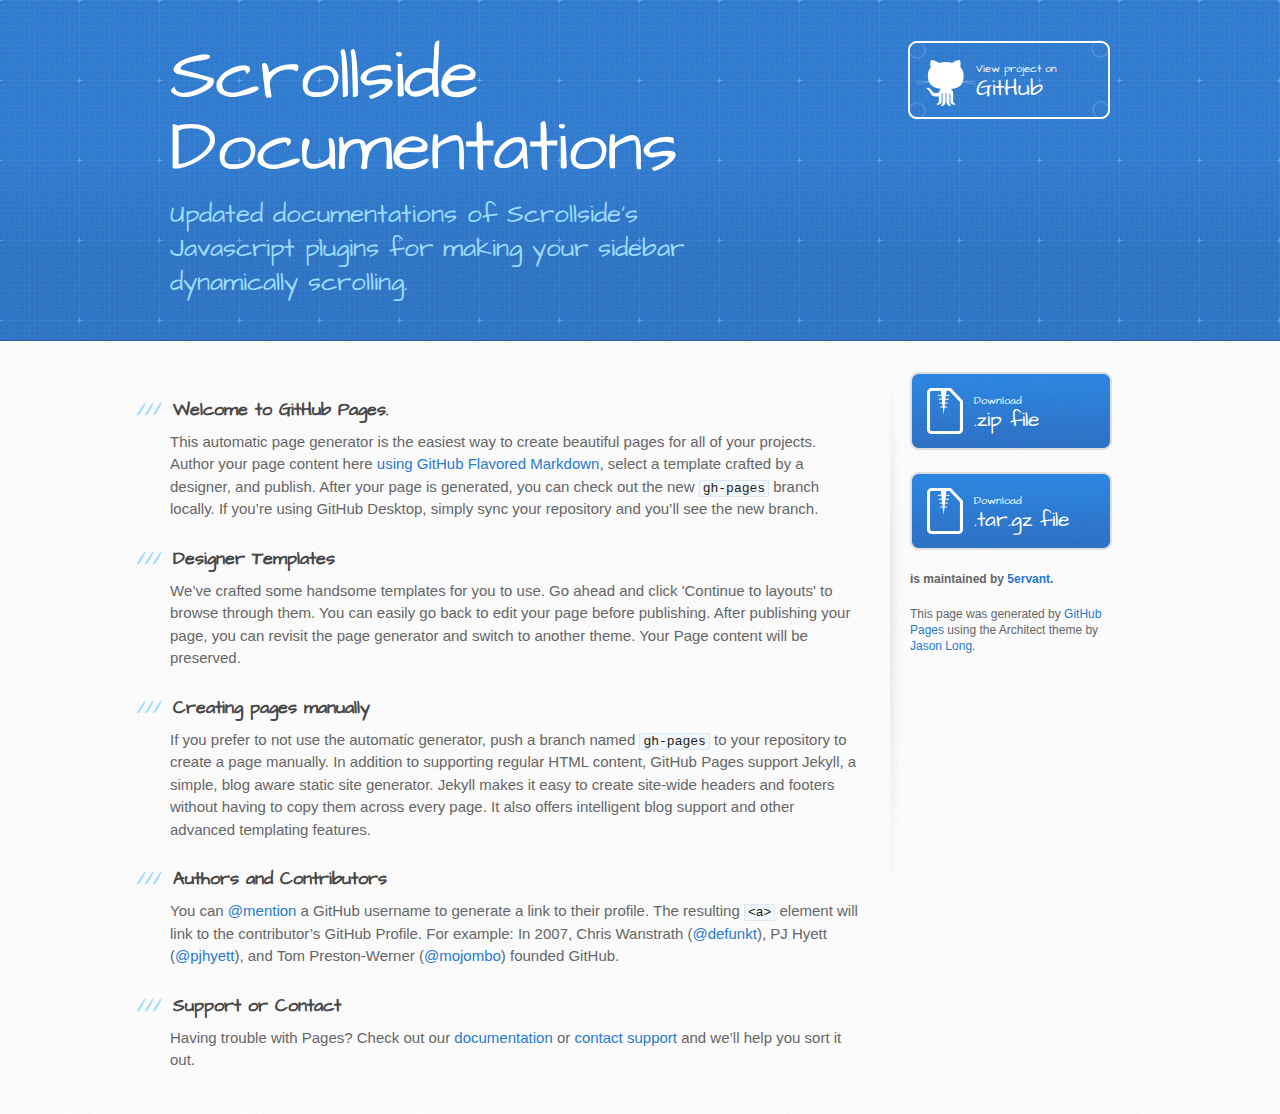
==== index.html @ 8923ddcf "Create gh-pages branch via GitHub" ====
<!DOCTYPE html>
<html>
  <head>
    <meta charset='utf-8'>
    <meta http-equiv="X-UA-Compatible" content="chrome=1">
    <meta name="viewport" content="width=device-width, initial-scale=1, maximum-scale=1">
    <link href='https://fonts.googleapis.com/css?family=Architects+Daughter' rel='stylesheet' type='text/css'>
    <link rel="stylesheet" type="text/css" href="stylesheets/stylesheet.css" media="screen">
    <link rel="stylesheet" type="text/css" href="stylesheets/github-light.css" media="screen">
    <link rel="stylesheet" type="text/css" href="stylesheets/print.css" media="print">

    <!--[if lt IE 9]>
    <script src="//html5shiv.googlecode.com/svn/trunk/html5.js"></script>
    <![endif]-->

    <title>Scrollside Documentations by 5ervant</title>
  </head>

  <body>
    <header>
      <div class="inner">
        <h1>Scrollside Documentations</h1>
        <h2>Updated documentations of Scrollside&#39;s Javascript plugins for making your sidebar dynamically scrolling.</h2>
        <a href="https://github.com/5ervant/scrollside" class="button"><small>View project on</small> GitHub</a>
      </div>
    </header>

    <div id="content-wrapper">
      <div class="inner clearfix">
        <section id="main-content">
          <h3>
<a id="welcome-to-github-pages" class="anchor" href="#welcome-to-github-pages" aria-hidden="true"><span class="octicon octicon-link"></span></a>Welcome to GitHub Pages.</h3>

<p>This automatic page generator is the easiest way to create beautiful pages for all of your projects. Author your page content here <a href="https://guides.github.com/features/mastering-markdown/">using GitHub Flavored Markdown</a>, select a template crafted by a designer, and publish. After your page is generated, you can check out the new <code>gh-pages</code> branch locally. If you’re using GitHub Desktop, simply sync your repository and you’ll see the new branch.</p>

<h3>
<a id="designer-templates" class="anchor" href="#designer-templates" aria-hidden="true"><span class="octicon octicon-link"></span></a>Designer Templates</h3>

<p>We’ve crafted some handsome templates for you to use. Go ahead and click 'Continue to layouts' to browse through them. You can easily go back to edit your page before publishing. After publishing your page, you can revisit the page generator and switch to another theme. Your Page content will be preserved.</p>

<h3>
<a id="creating-pages-manually" class="anchor" href="#creating-pages-manually" aria-hidden="true"><span class="octicon octicon-link"></span></a>Creating pages manually</h3>

<p>If you prefer to not use the automatic generator, push a branch named <code>gh-pages</code> to your repository to create a page manually. In addition to supporting regular HTML content, GitHub Pages support Jekyll, a simple, blog aware static site generator. Jekyll makes it easy to create site-wide headers and footers without having to copy them across every page. It also offers intelligent blog support and other advanced templating features.</p>

<h3>
<a id="authors-and-contributors" class="anchor" href="#authors-and-contributors" aria-hidden="true"><span class="octicon octicon-link"></span></a>Authors and Contributors</h3>

<p>You can <a href="https://github.com/blog/821" class="user-mention">@mention</a> a GitHub username to generate a link to their profile. The resulting <code>&lt;a&gt;</code> element will link to the contributor’s GitHub Profile. For example: In 2007, Chris Wanstrath (<a href="https://github.com/defunkt" class="user-mention">@defunkt</a>), PJ Hyett (<a href="https://github.com/pjhyett" class="user-mention">@pjhyett</a>), and Tom Preston-Werner (<a href="https://github.com/mojombo" class="user-mention">@mojombo</a>) founded GitHub.</p>

<h3>
<a id="support-or-contact" class="anchor" href="#support-or-contact" aria-hidden="true"><span class="octicon octicon-link"></span></a>Support or Contact</h3>

<p>Having trouble with Pages? Check out our <a href="https://help.github.com/pages">documentation</a> or <a href="https://github.com/contact">contact support</a> and we’ll help you sort it out.</p>
        </section>

        <aside id="sidebar">
          <a href="https://github.com/5ervant/scrollside/zipball/master" class="button">
            <small>Download</small>
            .zip file
          </a>
          <a href="https://github.com/5ervant/scrollside/tarball/master" class="button">
            <small>Download</small>
            .tar.gz file
          </a>

          <p class="repo-owner"><a href="https://github.com/5ervant/scrollside"></a> is maintained by <a href="https://github.com/5ervant">5ervant</a>.</p>

          <p>This page was generated by <a href="https://pages.github.com">GitHub Pages</a> using the Architect theme by <a href="https://twitter.com/jasonlong">Jason Long</a>.</p>
        </aside>
      </div>
    </div>

  
  </body>
</html>
---- stylesheets/stylesheet.css ----
/*! normalize.css v3.0.2 | MIT License | git.io/normalize */

/**
 * 1. Set default font family to sans-serif.
 * 2. Prevent iOS text size adjust after orientation change, without disabling
 *    user zoom.
 */

html {
  font-family: sans-serif; /* 1 */
  -webkit-text-size-adjust: 100%; /* 2 */
  -ms-text-size-adjust: 100%; /* 2 */
}

/**
 * Remove default margin.
 */

body {
  margin: 0;
}

/* HTML5 display definitions
   ========================================================================== */

/**
 * Correct `block` display not defined for any HTML5 element in IE 8/9.
 * Correct `block` display not defined for `details` or `summary` in IE 10/11
 * and Firefox.
 * Correct `block` display not defined for `main` in IE 11.
 */

article,
aside,
details,
figcaption,
figure,
footer,
header,
hgroup,
main,
menu,
nav,
section,
summary {
  display: block;
}

/**
 * 1. Correct `inline-block` display not defined in IE 8/9.
 * 2. Normalize vertical alignment of `progress` in Chrome, Firefox, and Opera.
 */

audio,
canvas,
progress,
video {
  display: inline-block; /* 1 */
  vertical-align: baseline; /* 2 */
}

/**
 * Prevent modern browsers from displaying `audio` without controls.
 * Remove excess height in iOS 5 devices.
 */

audio:not([controls]) {
  display: none;
  height: 0;
}

/**
 * Address `[hidden]` styling not present in IE 8/9/10.
 * Hide the `template` element in IE 8/9/11, Safari, and Firefox < 22.
 */

[hidden],
template {
  display: none;
}

/* Links
   ========================================================================== */

/**
 * Remove the gray background color from active links in IE 10.
 */

a {
  background-color: transparent;
}

/**
 * Improve readability when focused and also mouse hovered in all browsers.
 */

a:active,
a:hover {
  outline: 0;
}

/* Text-level semantics
   ========================================================================== */

/**
 * Address styling not present in IE 8/9/10/11, Safari, and Chrome.
 */

abbr[title] {
  border-bottom: 1px dotted;
}

/**
 * Address style set to `bolder` in Firefox 4+, Safari, and Chrome.
 */

b,
strong {
  font-weight: bold;
}

/**
 * Address styling not present in Safari and Chrome.
 */

dfn {
  font-style: italic;
}

/**
 * Address variable `h1` font-size and margin within `section` and `article`
 * contexts in Firefox 4+, Safari, and Chrome.
 */

h1 {
  margin: 0.67em 0;
  font-size: 2em;
}

/**
 * Address styling not present in IE 8/9.
 */

mark {
  color: #000;
  background: #ff0;
}

/**
 * Address inconsistent and variable font size in all browsers.
 */

small {
  font-size: 80%;
}

/**
 * Prevent `sub` and `sup` affecting `line-height` in all browsers.
 */

sub,
sup {
  position: relative;
  font-size: 75%;
  line-height: 0;
  vertical-align: baseline;
}

sup {
  top: -0.5em;
}

sub {
  bottom: -0.25em;
}

/* Embedded content
   ========================================================================== */

/**
 * Remove border when inside `a` element in IE 8/9/10.
 */

img {
  border: 0;
}

/**
 * Correct overflow not hidden in IE 9/10/11.
 */

svg:not(:root) {
  overflow: hidden;
}

/* Grouping content
   ========================================================================== */

/**
 * Address margin not present in IE 8/9 and Safari.
 */

figure {
  margin: 1em 40px;
}

/**
 * Address differences between Firefox and other browsers.
 */

hr {
  height: 0;
  -moz-box-sizing: content-box;
  box-sizing: content-box;
}

/**
 * Contain overflow in all browsers.
 */

pre {
  overflow: auto;
}

/**
 * Address odd `em`-unit font size rendering in all browsers.
 */

code,
kbd,
pre,
samp {
  font-family: monospace, monospace;
  font-size: 1em;
}

/* Forms
   ========================================================================== */

/**
 * Known limitation: by default, Chrome and Safari on OS X allow very limited
 * styling of `select`, unless a `border` property is set.
 */

/**
 * 1. Correct color not being inherited.
 *    Known issue: affects color of disabled elements.
 * 2. Correct font properties not being inherited.
 * 3. Address margins set differently in Firefox 4+, Safari, and Chrome.
 */

button,
input,
optgroup,
select,
textarea {
  margin: 0; /* 3 */
  font: inherit; /* 2 */
  color: inherit; /* 1 */
}

/**
 * Address `overflow` set to `hidden` in IE 8/9/10/11.
 */

button {
  overflow: visible;
}

/**
 * Address inconsistent `text-transform` inheritance for `button` and `select`.
 * All other form control elements do not inherit `text-transform` values.
 * Correct `button` style inheritance in Firefox, IE 8/9/10/11, and Opera.
 * Correct `select` style inheritance in Firefox.
 */

button,
select {
  text-transform: none;
}

/**
 * 1. Avoid the WebKit bug in Android 4.0.* where (2) destroys native `audio`
 *    and `video` controls.
 * 2. Correct inability to style clickable `input` types in iOS.
 * 3. Improve usability and consistency of cursor style between image-type
 *    `input` and others.
 */

button,
html input[type="button"], /* 1 */
input[type="reset"],
input[type="submit"] {
  -webkit-appearance: button; /* 2 */
  cursor: pointer; /* 3 */
}

/**
 * Re-set default cursor for disabled elements.
 */

button[disabled],
html input[disabled] {
  cursor: default;
}

/**
 * Remove inner padding and border in Firefox 4+.
 */

button::-moz-focus-inner,
input::-moz-focus-inner {
  padding: 0;
  border: 0;
}

/**
 * Address Firefox 4+ setting `line-height` on `input` using `!important` in
 * the UA stylesheet.
 */

input {
  line-height: normal;
}

/**
 * It's recommended that you don't attempt to style these elements.
 * Firefox's implementation doesn't respect box-sizing, padding, or width.
 *
 * 1. Address box sizing set to `content-box` in IE 8/9/10.
 * 2. Remove excess padding in IE 8/9/10.
 */

input[type="checkbox"],
input[type="radio"] {
  box-sizing: border-box; /* 1 */
  padding: 0; /* 2 */
}

/**
 * Fix the cursor style for Chrome's increment/decrement buttons. For certain
 * `font-size` values of the `input`, it causes the cursor style of the
 * decrement button to change from `default` to `text`.
 */

input[type="number"]::-webkit-inner-spin-button,
input[type="number"]::-webkit-outer-spin-button {
  height: auto;
}

/**
 * 1. Address `appearance` set to `searchfield` in Safari and Chrome.
 * 2. Address `box-sizing` set to `border-box` in Safari and Chrome
 *    (include `-moz` to future-proof).
 */

input[type="search"] {
  -webkit-box-sizing: content-box; /* 2 */
  -moz-box-sizing: content-box;
  box-sizing: content-box;
  -webkit-appearance: textfield; /* 1 */
}

/**
 * Remove inner padding and search cancel button in Safari and Chrome on OS X.
 * Safari (but not Chrome) clips the cancel button when the search input has
 * padding (and `textfield` appearance).
 */

input[type="search"]::-webkit-search-cancel-button,
input[type="search"]::-webkit-search-decoration {
  -webkit-appearance: none;
}

/**
 * Define consistent border, margin, and padding.
 */

fieldset {
  padding: 0.35em 0.625em 0.75em;
  margin: 0 2px;
  border: 1px solid #c0c0c0;
}

/**
 * 1. Correct `color` not being inherited in IE 8/9/10/11.
 * 2. Remove padding so people aren't caught out if they zero out fieldsets.
 */

legend {
  padding: 0; /* 2 */
  border: 0; /* 1 */
}

/**
 * Remove default vertical scrollbar in IE 8/9/10/11.
 */

textarea {
  overflow: auto;
}

/**
 * Don't inherit the `font-weight` (applied by a rule above).
 * NOTE: the default cannot safely be changed in Chrome and Safari on OS X.
 */

optgroup {
  font-weight: bold;
}

/* Tables
   ========================================================================== */

/**
 * Remove most spacing between table cells.
 */

table {
  border-spacing: 0;
  border-collapse: collapse;
}

td,
th {
  padding: 0;
}

/* LAYOUT STYLES */
body {
  font-family: 'Helvetica Neue', Helvetica, Arial, serif;
  font-size: 15px;
  font-weight: 400;
  line-height: 1.5;
  color: #666;
  background: #fafafa url(../images/body-bg.jpg) 0 0 repeat;
}

p {
  margin-top: 0;
}

a {
  color: #2879d0;
}
a:hover {
  color: #2268b2;
}

header {
  padding-top: 40px;
  padding-bottom: 40px;
  font-family: 'Architects Daughter', 'Helvetica Neue', Helvetica, Arial, serif;
  background: #2e7bcf url(../images/header-bg.jpg) 0 0 repeat-x;
  border-bottom: solid 1px #275da1;
}

header h1 {
  width: 540px;
  margin-top: 0;
  margin-bottom: 0.2em;
  font-size: 72px;
  font-weight: normal;
  line-height: 1;
  color: #fff;
  letter-spacing: -1px;
}

header h2 {
  width: 540px;
  margin-top: 0;
  margin-bottom: 0;
  font-size: 26px;
  font-weight: normal;
  line-height: 1.3;
  color: #9ddcff;
  letter-spacing: 0;
}

.inner {
  position: relative;
  width: 940px;
  margin: 0 auto;
}

#content-wrapper {
  padding-top: 30px;
  border-top: solid 1px #fff;
}

#main-content {
  float: left;
  width: 690px;
}

#main-content img {
  max-width: 100%;
}

aside#sidebar {
  float: right;
  width: 200px;
  min-height: 504px;
  padding-left: 20px;
  font-size: 12px;
  line-height: 1.3;
  background: transparent url(../images/sidebar-bg.jpg) 0 0 no-repeat;
}

aside#sidebar p.repo-owner,
aside#sidebar p.repo-owner a {
  font-weight: bold;
}

#downloads {
  margin-bottom: 40px;
}

a.button {
  width: 134px;
  height: 58px;
  padding-top: 22px;
  padding-left: 68px;
  font-family: 'Architects Daughter', 'Helvetica Neue', Helvetica, Arial, serif;
  font-size: 23px;
  line-height: 1.2;
  color: #fff;
}
a.button small {
  display: block;
  font-size: 11px;
}
header a.button {
  position: absolute;
  top: 0;
  right: 0;
  background: transparent url(../images/github-button.png) 0 0 no-repeat;
}
aside a.button {
  display: block;
  width: 138px;
  padding-left: 64px;
  margin-bottom: 20px;
  font-size: 21px;
  background: transparent url(../images/download-button.png) 0 0 no-repeat;
}

code, pre {
  margin-bottom: 30px;
  font-family: Monaco, "Bitstream Vera Sans Mono", "Lucida Console", Terminal, monospace;
  font-size: 13px;
  color: #222;
}

code {
  padding: 0 3px;
  background-color: #f2f8fc;
  border: solid 1px #dbe7f3;
}

pre {
  padding: 20px;
  overflow: auto;
  text-shadow: none;
  background: #fff;
  border: solid 1px #f2f2f2;
}
pre code {
  padding: 0;
  color: #2879d0;
  background-color: #fff;
  border: none;
}

ul, ol, dl {
  margin-bottom: 20px;
}


/* COMMON STYLES */

hr {
  height: 0;
  margin-top: 1em;
  margin-bottom: 1em;
  border: 0;
  border-top: solid 1px #ddd;
}

table {
  width: 100%;
  border: 1px solid #ebebeb;
}

th {
  font-weight: 500;
}

td {
  font-weight: 300;
  text-align: center;
  border: 1px solid #ebebeb;
}

form {
  padding: 20px;
  background: #f2f2f2;

}


/* GENERAL ELEMENT TYPE STYLES */

#main-content h1 {
  margin-top: 0;
  margin-bottom: 0;
  font-family: 'Architects Daughter', 'Helvetica Neue', Helvetica, Arial, serif;
  font-size: 2.8em;
  font-weight: normal;
  color: #474747;
  text-indent: 6px;
  letter-spacing: -1px;
}

#main-content h1:before {
  padding-right: 0.3em;
  margin-left: -0.9em;
  color: #9ddcff;
  content: "/";
}

#main-content h2 {
  margin-bottom: 8px;
  font-family: 'Architects Daughter', 'Helvetica Neue', Helvetica, Arial, serif;
  font-size: 22px;
  font-weight: bold;
  color: #474747;
  text-indent: 4px;
}
#main-content h2:before {
  padding-right: 0.3em;
  margin-left: -1.5em;
  content: "//";
  color: #9ddcff;
}

#main-content h3 {
  margin-top: 24px;
  margin-bottom: 8px;
  font-family: 'Architects Daughter', 'Helvetica Neue', Helvetica, Arial, serif;
  font-size: 18px;
  font-weight: bold;
  color: #474747;
  text-indent: 3px;
}

#main-content h3:before {
  padding-right: 0.3em;
  margin-left: -2em;
  content: "///";
  color: #9ddcff;
}

#main-content h4 {
  margin-bottom: 8px;
  font-family: 'Architects Daughter', 'Helvetica Neue', Helvetica, Arial, serif;
  font-size: 15px;
  font-weight: bold;
  color: #474747;
  text-indent: 3px;
}

h4:before {
  padding-right: 0.3em;
  margin-left: -2.8em;
  content: "////";
  color: #9ddcff;
}

#main-content h5 {
  margin-bottom: 8px;
  font-family: 'Architects Daughter', 'Helvetica Neue', Helvetica, Arial, serif;
  font-size: 14px;
  color: #474747;
  text-indent: 3px;
}
h5:before {
  padding-right: 0.3em;
  margin-left: -3.2em;
  content: "/////";
  color: #9ddcff;
}

#main-content h6 {
  margin-bottom: 8px;
  font-family: 'Architects Daughter', 'Helvetica Neue', Helvetica, Arial, serif;
  font-size: .8em;
  color: #474747;
  text-indent: 3px;
}
h6:before {
  padding-right: 0.3em;
  margin-left: -3.7em;
  content: "//////";
  color: #9ddcff;
}

p {
  margin-bottom: 20px;
}

a {
  text-decoration: none;
}

p a {
  font-weight: 400;
}

blockquote {
  padding: 0 0 0 30px;
  margin-bottom: 20px;
  font-size: 1.6em;
  border-left: 10px solid #e9e9e9;
}

ul {
  list-style-position: inside;
  list-style: disc;
  padding-left: 20px;
}

ol {
  list-style-position: inside;
  list-style: decimal;
  padding-left: 3px;
}

dl dd {
  font-style: italic;
  font-weight: 100;
}

footer {
  padding-top: 20px;
  padding-bottom: 30px;
  margin-top: 40px;
  font-size: 13px;
  color: #aaa;
  background: transparent url('../images/hr.png') 0 0 no-repeat;
}

footer a {
  color: #666;
}
footer a:hover {
  color: #444;
}

/* MISC */
.clearfix:after {
  display: block;
  height: 0;
  clear: both;
  visibility: hidden;
  content: '.';
}

.clearfix {display: inline-block;}
* html .clearfix {height: 1%;}
.clearfix {display: block;}

/* #Media Queries
================================================== */

/* Smaller than standard 960 (devices and browsers) */
@media only screen and (max-width: 959px) { }

/* Tablet Portrait size to standard 960 (devices and browsers) */
@media only screen and (min-width: 768px) and (max-width: 959px) {
  .inner {
    width: 740px;
  }
  header h1, header h2 {
    width: 340px;
  }
  header h1 {
    font-size: 60px;
  }
  header h2 {
    font-size: 30px;
  }
  #main-content {
    width: 490px;
  }
  #main-content h1:before,
  #main-content h2:before,
  #main-content h3:before,
  #main-content h4:before,
  #main-content h5:before,
  #main-content h6:before {
    padding-right: 0;
    margin-left: 0;
    content: none;
  }
}

/* All Mobile Sizes (devices and browser) */
@media only screen and (max-width: 767px) {
  .inner {
    width: 93%;
  }
  header {
    padding: 20px 0;
  }
  header .inner {
    position: relative;
  }
  header h1, header h2 {
    width: 100%;
  }
  header h1 {
    font-size: 48px;
  }
  header h2 {
    font-size: 24px;
  }
  header a.button {
    position: relative;
    display: inline-block;
    width: auto;
    height: auto;
    padding: 5px 10px;
    margin-top: 15px;
    font-size: 13px;
    line-height: 1;
    color: #2879d0;
    text-align: center;
    background-color: #9ddcff;
    background-image: none;
    border-radius: 5px;
    -moz-border-radius: 5px;
    -webkit-border-radius: 5px;
  }
  header a.button small {
    display: inline;
    font-size: 13px;
  }
  #main-content,
  aside#sidebar {
    float: none;
    width: 100% ! important;
  }
  aside#sidebar {
    min-height: 0;
    padding: 20px 0;
    margin-top: 20px;
    background-image: none;
    border-top: solid 1px #ddd;
  }
  aside#sidebar a.button {
    display: none;
  }
  #main-content h1:before,
  #main-content h2:before,
  #main-content h3:before,
  #main-content h4:before,
  #main-content h5:before,
  #main-content h6:before {
    padding-right: 0;
    margin-left: 0;
    content: none;
  }
}

/* Mobile Landscape Size to Tablet Portrait (devices and browsers) */
@media only screen and (min-width: 480px) and (max-width: 767px) { }

/* Mobile Portrait Size to Mobile Landscape Size (devices and browsers) */
@media only screen and (max-width: 479px) { }
---- stylesheets/github-light.css ----
/*
   Copyright 2014 GitHub Inc.

   Licensed under the Apache License, Version 2.0 (the "License");
   you may not use this file except in compliance with the License.
   You may obtain a copy of the License at

       http://www.apache.org/licenses/LICENSE-2.0

   Unless required by applicable law or agreed to in writing, software
   distributed under the License is distributed on an "AS IS" BASIS,
   WITHOUT WARRANTIES OR CONDITIONS OF ANY KIND, either express or implied.
   See the License for the specific language governing permissions and
   limitations under the License.

*/

.pl-c /* comment */ {
  color: #969896;
}

.pl-c1      /* constant, markup.raw, meta.diff.header, meta.module-reference, meta.property-name, support, support.constant, support.variable, variable.other.constant */,
.pl-s .pl-v /* string variable */ {
  color: #0086b3;
}

.pl-e  /* entity */,
.pl-en /* entity.name */ {
  color: #795da3;
}

.pl-s .pl-s1 /* string source */,
.pl-smi      /* storage.modifier.import, storage.modifier.package, storage.type.java, variable.other, variable.parameter.function */ {
  color: #333;
}

.pl-ent /* entity.name.tag */ {
  color: #63a35c;
}

.pl-k /* keyword, storage, storage.type */ {
  color: #a71d5d;
}

.pl-pds              /* punctuation.definition.string, string.regexp.character-class */,
.pl-s                /* string */,
.pl-s .pl-pse .pl-s1 /* string punctuation.section.embedded source */,
.pl-sr               /* string.regexp */,
.pl-sr .pl-cce       /* string.regexp constant.character.escape */,
.pl-sr .pl-sra       /* string.regexp string.regexp.arbitrary-repitition */,
.pl-sr .pl-sre       /* string.regexp source.ruby.embedded */ {
  color: #183691;
}

.pl-v /* variable */ {
  color: #ed6a43;
}

.pl-id /* invalid.deprecated */ {
  color: #b52a1d;
}

.pl-ii /* invalid.illegal */ {
  background-color: #b52a1d;
  color: #f8f8f8;
}

.pl-sr .pl-cce /* string.regexp constant.character.escape */ {
  color: #63a35c;
  font-weight: bold;
}

.pl-ml /* markup.list */ {
  color: #693a17;
}

.pl-mh        /* markup.heading */,
.pl-mh .pl-en /* markup.heading entity.name */,
.pl-ms        /* meta.separator */ {
  color: #1d3e81;
  font-weight: bold;
}

.pl-mq /* markup.quote */ {
  color: #008080;
}

.pl-mi /* markup.italic */ {
  color: #333;
  font-style: italic;
}

.pl-mb /* markup.bold */ {
  color: #333;
  font-weight: bold;
}

.pl-md /* markup.deleted, meta.diff.header.from-file */ {
  background-color: #ffecec;
  color: #bd2c00;
}

.pl-mi1 /* markup.inserted, meta.diff.header.to-file */ {
  background-color: #eaffea;
  color: #55a532;
}

.pl-mdr /* meta.diff.range */ {
  color: #795da3;
  font-weight: bold;
}

.pl-mo /* meta.output */ {
  color: #1d3e81;
}
---- stylesheets/print.css ----
html, body, div, span, applet, object, iframe,
h1, h2, h3, h4, h5, h6, p, blockquote, pre,
a, abbr, acronym, address, big, cite, code,
del, dfn, em, img, ins, kbd, q, s, samp,
small, strike, strong, sub, sup, tt, var,
b, u, i, center,
dl, dt, dd, ol, ul, li,
fieldset, form, label, legend,
table, caption, tbody, tfoot, thead, tr, th, td,
article, aside, canvas, details, embed,
figure, figcaption, footer, header, hgroup,
menu, nav, output, ruby, section, summary,
time, mark, audio, video {
  padding: 0;
  margin: 0;
  font: inherit;
  font-size: 100%;
  vertical-align: baseline;
  border: 0;
}
/* HTML5 display-role reset for older browsers */
article, aside, details, figcaption, figure,
footer, header, hgroup, menu, nav, section {
  display: block;
}
body {
  line-height: 1;
}
ol, ul {
  list-style: none;
}
blockquote, q {
  quotes: none;
}
blockquote:before, blockquote:after,
q:before, q:after {
  content: '';
  content: none;
}
table {
  border-spacing: 0;
  border-collapse: collapse;
}
body {
  font-family: 'Helvetica Neue', Helvetica, Arial, serif;
  font-size: 13px;
  line-height: 1.5;
  color: #000;
}

a {
  font-weight: bold;
  color: #d5000d;
}

header {
  padding-top: 35px;
  padding-bottom: 10px;
}

header h1 {
  font-size: 48px;
  font-weight: bold;
  line-height: 1.2;
  color: #303030;
  letter-spacing: -1px;
}

header h2 {
  font-size: 24px;
  font-weight: normal;
  line-height: 1.3;
  color: #aaa;
  letter-spacing: -1px;
}
#downloads {
  display: none;
}
#main_content {
  padding-top: 20px;
}

code, pre {
  margin-bottom: 30px;
  font-family: Monaco, "Bitstream Vera Sans Mono", "Lucida Console", Terminal;
  font-size: 12px;
  color: #222;
}

code {
  padding: 0 3px;
}

pre {
  padding: 20px;
  overflow: auto;
  border: solid 1px #ddd;
}
pre code {
  padding: 0;
}

ul, ol, dl {
  margin-bottom: 20px;
}


/* COMMON STYLES */

table {
  width: 100%;
  border: 1px solid #ebebeb;
}

th {
  font-weight: 500;
}

td {
  font-weight: 300;
  text-align: center;
  border: 1px solid #ebebeb;
}

form {
  padding: 20px;
  background: #f2f2f2;

}


/* GENERAL ELEMENT TYPE STYLES */

h1 {
  font-size: 2.8em;
}

h2 {
  margin-bottom: 8px;
  font-size: 22px;
  font-weight: bold;
  color: #303030;
}

h3 {
  margin-bottom: 8px;
  font-size: 18px;
  font-weight: bold;
  color: #d5000d;
}

h4 {
  font-size: 16px;
  font-weight: bold;
  color: #303030;
}

h5 {
  font-size: 1em;
  color: #303030;
}

h6 {
  font-size: .8em;
  color: #303030;
}

p {
  margin-bottom: 20px;
  font-weight: 300;
}

a {
  text-decoration: none;
}

p a {
  font-weight: 400;
}

blockquote {
  padding: 0 0 0 30px;
  margin-bottom: 20px;
  font-size: 1.6em;
  border-left: 10px solid #e9e9e9;
}

ul li {
  padding-left: 20px;
  list-style-position: inside;
  list-style: disc;
}

ol li {
  padding-left: 3px;
  list-style-position: inside;
  list-style: decimal;
}

dl dd {
  font-style: italic;
  font-weight: 100;
}

footer {
  padding-top: 20px;
  padding-bottom: 30px;
  margin-top: 40px;
  font-size: 13px;
  color: #aaa;
}

footer a {
  color: #666;
}

/* MISC */
.clearfix:after {
  display: block;
  height: 0;
  clear: both;
  visibility: hidden;
  content: '.';
}

.clearfix {display: inline-block;}
* html .clearfix {height: 1%;}
.clearfix {display: block;}
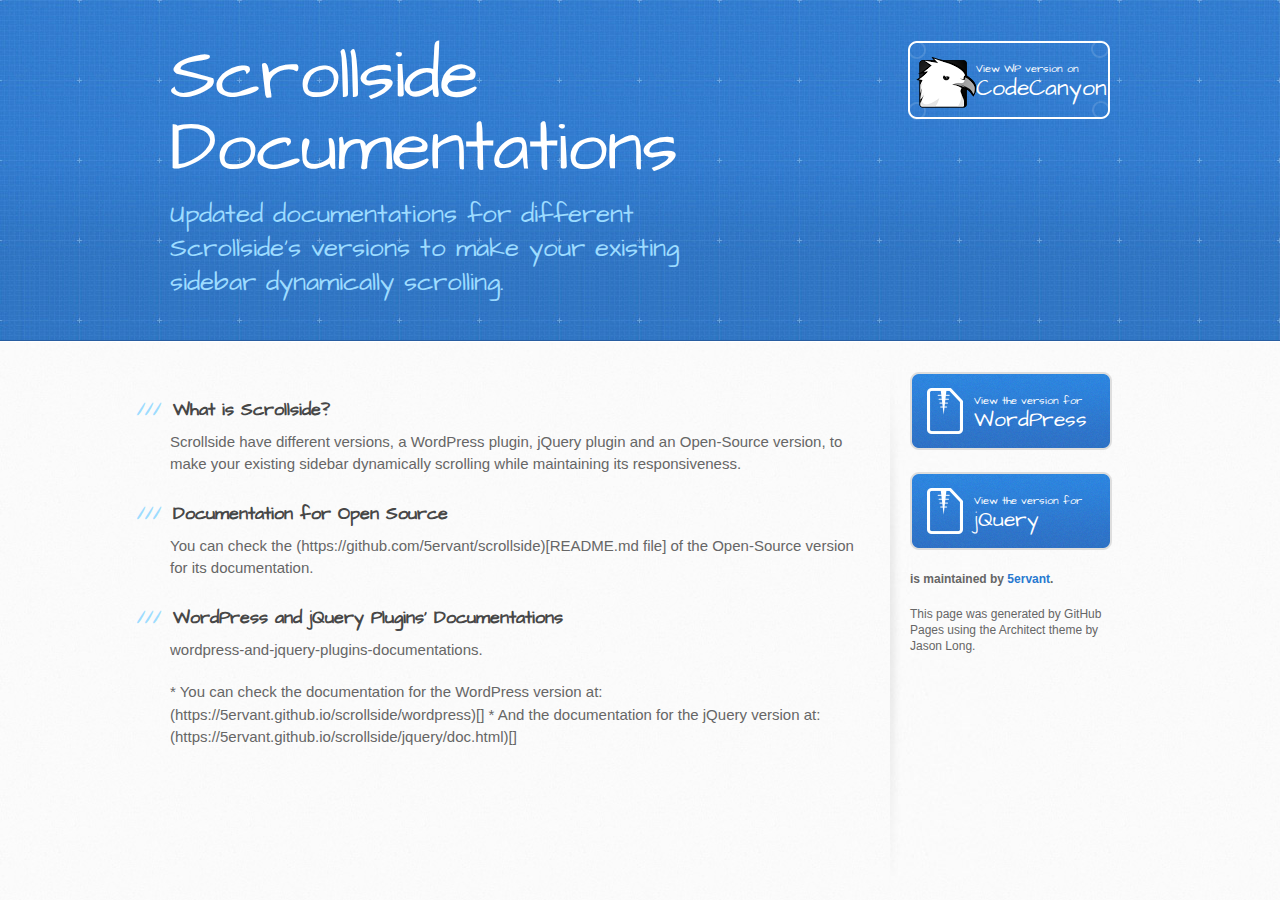
==== commit a41d203a: "" ====
--- a/index.html
+++ b/index.html
@@ -20,8 +20,8 @@
     <header>
       <div class="inner">
         <h1>Scrollside Documentations</h1>
-        <h2>Updated documentations of Scrollside&#39;s Javascript plugins for making your sidebar dynamically scrolling.</h2>
-        <a href="https://github.com/5ervant/scrollside" class="button"><small>View project on</small> GitHub</a>
+        <h2>Updated documentations for different Scrollside&#39;s versions to make your existing sidebar dynamically scrolling.</h2>
+        <a href="http://codecanyon.net/user/5ervant/portfolio?ref=5ervant" class="button"><small>View WP version on</small> CodeCanyon</a>
       </div>
     </header>
 
@@ -29,44 +29,36 @@
       <div class="inner clearfix">
         <section id="main-content">
           <h3>
-<a id="welcome-to-github-pages" class="anchor" href="#welcome-to-github-pages" aria-hidden="true"><span class="octicon octicon-link"></span></a>Welcome to GitHub Pages.</h3>
+<a id="what-is-scrollside" class="anchor" href="#what-is-scrollside" aria-hidden="true"><span class="octicon octicon-link"></span></a>What is Scrollside?</h3>
 
-<p>This automatic page generator is the easiest way to create beautiful pages for all of your projects. Author your page content here <a href="https://guides.github.com/features/mastering-markdown/">using GitHub Flavored Markdown</a>, select a template crafted by a designer, and publish. After your page is generated, you can check out the new <code>gh-pages</code> branch locally. If you’re using GitHub Desktop, simply sync your repository and you’ll see the new branch.</p>
+<p>Scrollside have different versions, a WordPress plugin, jQuery plugin and an Open-Source version, to make your existing sidebar dynamically scrolling while maintaining its responsiveness.</p>
 
 <h3>
-<a id="designer-templates" class="anchor" href="#designer-templates" aria-hidden="true"><span class="octicon octicon-link"></span></a>Designer Templates</h3>
+<a id="documentation-for-open-source" class="anchor" href="#documentation-for-open-source" aria-hidden="true"><span class="octicon octicon-link"></span></a>Documentation for Open Source</h3>
 
-<p>We’ve crafted some handsome templates for you to use. Go ahead and click 'Continue to layouts' to browse through them. You can easily go back to edit your page before publishing. After publishing your page, you can revisit the page generator and switch to another theme. Your Page content will be preserved.</p>
+<p>You can check the (https://github.com/5ervant/scrollside)[README.md file] of the Open-Source version for its documentation.</p>
 
 <h3>
-<a id="creating-pages-manually" class="anchor" href="#creating-pages-manually" aria-hidden="true"><span class="octicon octicon-link"></span></a>Creating pages manually</h3>
+<a id="wordpress-and-jquery-plugins-documentations" class="anchor" href="#wordpress-and-jquery-plugins-documentations" aria-hidden="true"><span class="octicon octicon-link"></span></a>WordPress and jQuery Plugins' Documentations</h3>
 
-<p>If you prefer to not use the automatic generator, push a branch named <code>gh-pages</code> to your repository to create a page manually. In addition to supporting regular HTML content, GitHub Pages support Jekyll, a simple, blog aware static site generator. Jekyll makes it easy to create site-wide headers and footers without having to copy them across every page. It also offers intelligent blog support and other advanced templating features.</p>
-
-<h3>
-<a id="authors-and-contributors" class="anchor" href="#authors-and-contributors" aria-hidden="true"><span class="octicon octicon-link"></span></a>Authors and Contributors</h3>
-
-<p>You can <a href="https://github.com/blog/821" class="user-mention">@mention</a> a GitHub username to generate a link to their profile. The resulting <code>&lt;a&gt;</code> element will link to the contributor’s GitHub Profile. For example: In 2007, Chris Wanstrath (<a href="https://github.com/defunkt" class="user-mention">@defunkt</a>), PJ Hyett (<a href="https://github.com/pjhyett" class="user-mention">@pjhyett</a>), and Tom Preston-Werner (<a href="https://github.com/mojombo" class="user-mention">@mojombo</a>) founded GitHub.</p>
-
-<h3>
-<a id="support-or-contact" class="anchor" href="#support-or-contact" aria-hidden="true"><span class="octicon octicon-link"></span></a>Support or Contact</h3>
-
-<p>Having trouble with Pages? Check out our <a href="https://help.github.com/pages">documentation</a> or <a href="https://github.com/contact">contact support</a> and we’ll help you sort it out.</p>
+<p>wordpress-and-jquery-plugins-documentations.</p>
+* You can check the documentation for the WordPress version at: (https://5ervant.github.io/scrollside/wordpress)[]
+* And the documentation for the jQuery version at: (https://5ervant.github.io/scrollside/jquery/doc.html)[]
         </section>
 
         <aside id="sidebar">
-          <a href="https://github.com/5ervant/scrollside/zipball/master" class="button">
-            <small>Download</small>
-            .zip file
+          <a href="http://codecanyon.net/user/5ervant/portfolio?ref=5ervant" class="button">
+            <small>View the version for</small>
+            WordPress
           </a>
-          <a href="https://github.com/5ervant/scrollside/tarball/master" class="button">
-            <small>Download</small>
-            .tar.gz file
+          <a href="#" class="button">
+            <small>View the version for</small>
+            jQuery
           </a>
 
           <p class="repo-owner"><a href="https://github.com/5ervant/scrollside"></a> is maintained by <a href="https://github.com/5ervant">5ervant</a>.</p>
 
-          <p>This page was generated by <a href="https://pages.github.com">GitHub Pages</a> using the Architect theme by <a href="https://twitter.com/jasonlong">Jason Long</a>.</p>
+          <p>This page was generated by GitHub Pages using the Architect theme by Jason Long.</p>
         </aside>
       </div>
     </div>
--- a/stylesheets/stylesheet.css
+++ b/stylesheets/stylesheet.css
@@ -534,7 +534,7 @@
   position: absolute;
   top: 0;
   right: 0;
-  background: transparent url(../images/github-button.png) 0 0 no-repeat;
+  background: transparent url(../images/codecanyon-button.png) 0 0 no-repeat;
 }
 aside a.button {
   display: block;
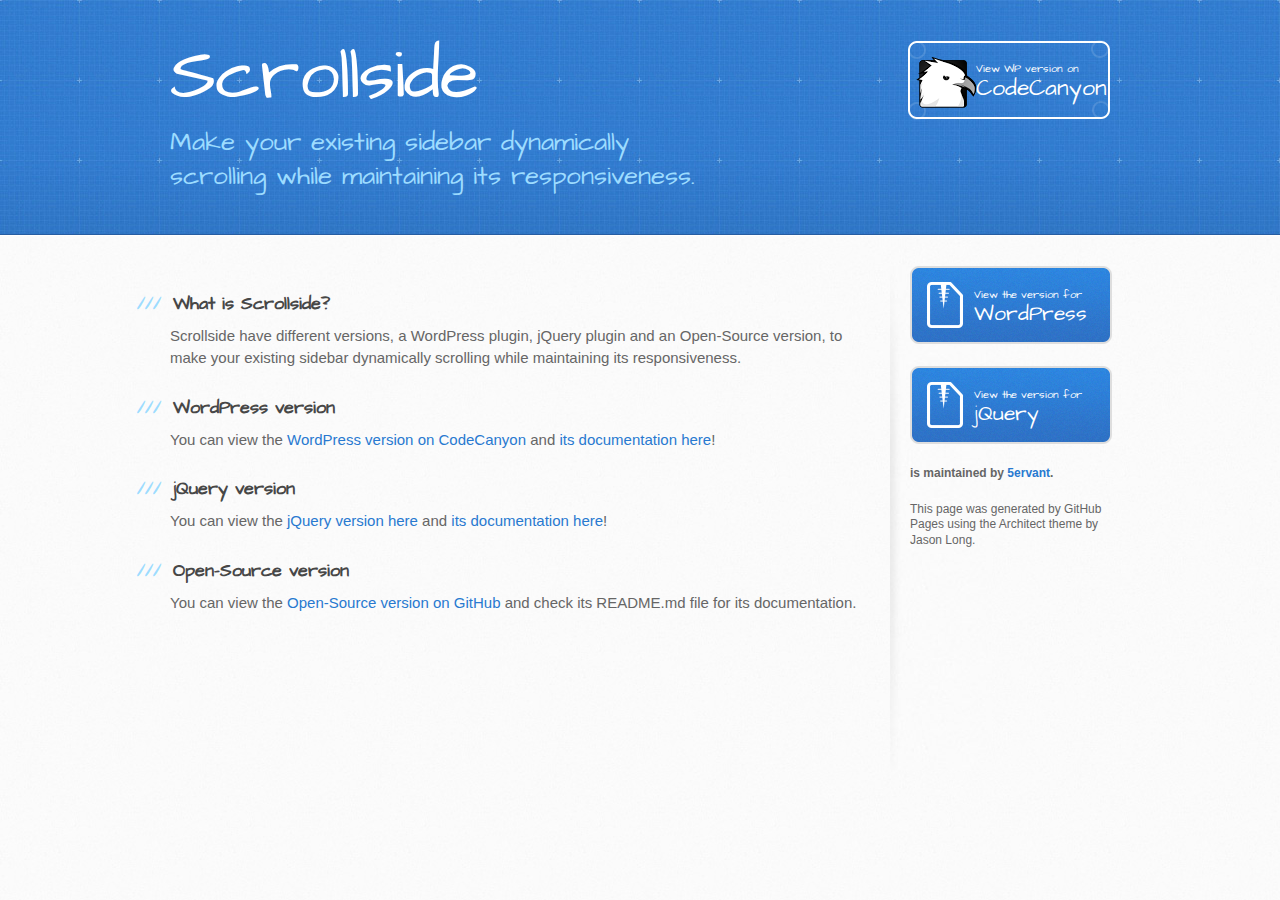
==== commit 53cc59ba: "" ====
--- a/index.html
+++ b/index.html
@@ -13,14 +13,14 @@
     <script src="//html5shiv.googlecode.com/svn/trunk/html5.js"></script>
     <![endif]-->
 
-    <title>Scrollside Documentations by 5ervant</title>
+    <title>Scrollside by 5ervant</title>
   </head>
 
   <body>
     <header>
       <div class="inner">
-        <h1>Scrollside Documentations</h1>
-        <h2>Updated documentations for different Scrollside&#39;s versions to make your existing sidebar dynamically scrolling.</h2>
+        <h1>Scrollside</h1>
+        <h2>Make your existing sidebar dynamically scrolling while maintaining its responsiveness.</h2>
         <a href="http://codecanyon.net/user/5ervant/portfolio?ref=5ervant" class="button"><small>View WP version on</small> CodeCanyon</a>
       </div>
     </header>
@@ -34,16 +34,19 @@
 <p>Scrollside have different versions, a WordPress plugin, jQuery plugin and an Open-Source version, to make your existing sidebar dynamically scrolling while maintaining its responsiveness.</p>
 
 <h3>
-<a id="documentation-for-open-source" class="anchor" href="#documentation-for-open-source" aria-hidden="true"><span class="octicon octicon-link"></span></a>Documentation for Open Source</h3>
+<a id="wordpress-version" class="anchor" href="#wordpress-version" aria-hidden="true"><span class="octicon octicon-link"></span></a>WordPress version</h3>
 
-<p>You can check the (https://github.com/5ervant/scrollside)[README.md file] of the Open-Source version for its documentation.</p>
+<p>You can view the <a href="http://codecanyon.net/user/5ervant/portfolio?ref=5ervant" target="_blank">WordPress version on CodeCanyon</a> and <a href="https://5ervant.github.io/scrollside/wordpress/" target="_blank">its documentation here</a>!</p>
 
 <h3>
-<a id="wordpress-and-jquery-plugins-documentations" class="anchor" href="#wordpress-and-jquery-plugins-documentations" aria-hidden="true"><span class="octicon octicon-link"></span></a>WordPress and jQuery Plugins' Documentations</h3>
+<a id="jquery-version" class="anchor" href="#jquery-version" aria-hidden="true"><span class="octicon octicon-link"></span></a>jQuery version</h3>
 
-<p>wordpress-and-jquery-plugins-documentations.</p>
-* You can check the documentation for the WordPress version at: (https://5ervant.github.io/scrollside/wordpress)[]
-* And the documentation for the jQuery version at: (https://5ervant.github.io/scrollside/jquery/doc.html)[]
+<p>You can view the <a href="https://5ervant.github.io/scrollside/jquery/" target="_blank">jQuery version here</a> and <a href="https://5ervant.github.io/scrollside/jquery/doc.html" target="_blank">its documentation here</a>!</p>
+
+<h3>
+<a id="open-source-version" class="anchor" href="#open-source-version" aria-hidden="true"><span class="octicon octicon-link"></span></a>Open-Source version</h3>
+
+<p>You can view the <a href="https://github.com/5ervant/scrollside" target="_blank">Open-Source version on GitHub</a> and check its README.md file for its documentation.</p>
         </section>
 
         <aside id="sidebar">
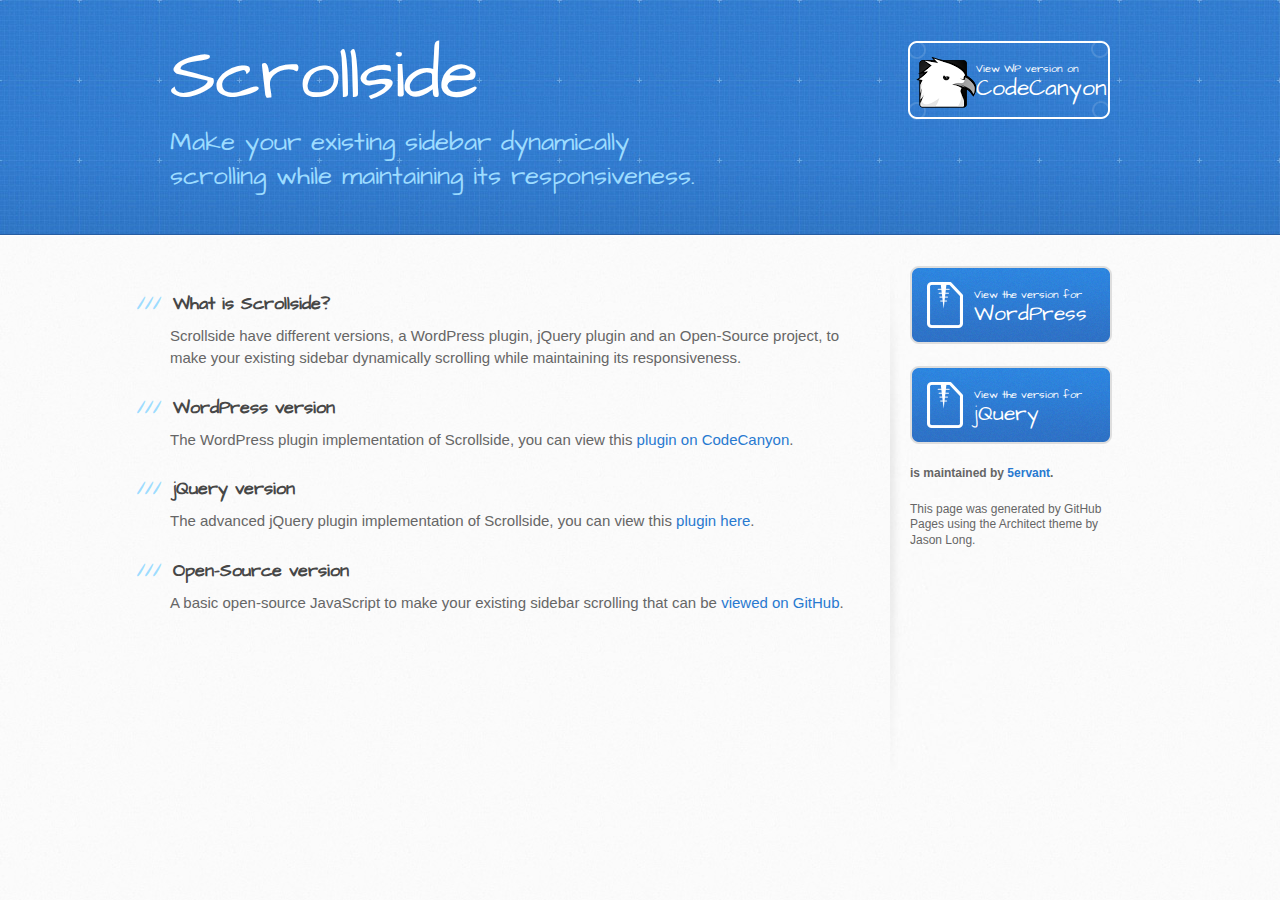
==== commit cdff1dbe: "" ====
--- a/index.html
+++ b/index.html
@@ -31,22 +31,22 @@
           <h3>
 <a id="what-is-scrollside" class="anchor" href="#what-is-scrollside" aria-hidden="true"><span class="octicon octicon-link"></span></a>What is Scrollside?</h3>
 
-<p>Scrollside have different versions, a WordPress plugin, jQuery plugin and an Open-Source version, to make your existing sidebar dynamically scrolling while maintaining its responsiveness.</p>
+<p>Scrollside have different versions, a WordPress plugin, jQuery plugin and an Open-Source project, to make your existing sidebar dynamically scrolling while maintaining its responsiveness.</p>
 
 <h3>
 <a id="wordpress-version" class="anchor" href="#wordpress-version" aria-hidden="true"><span class="octicon octicon-link"></span></a>WordPress version</h3>
 
-<p>You can view the <a href="http://codecanyon.net/user/5ervant/portfolio?ref=5ervant" target="_blank">WordPress version on CodeCanyon</a> and <a href="https://5ervant.github.io/scrollside/wordpress/" target="_blank">its documentation here</a>!</p>
+<p>The WordPress plugin implementation of Scrollside, you can view this <a href="http://codecanyon.net/user/5ervant/portfolio?ref=5ervant" target="_blank">plugin on CodeCanyon</a>.</p>
 
 <h3>
 <a id="jquery-version" class="anchor" href="#jquery-version" aria-hidden="true"><span class="octicon octicon-link"></span></a>jQuery version</h3>
 
-<p>You can view the <a href="https://5ervant.github.io/scrollside/jquery/" target="_blank">jQuery version here</a> and <a href="https://5ervant.github.io/scrollside/jquery/doc.html" target="_blank">its documentation here</a>!</p>
+<p>The advanced jQuery plugin implementation of Scrollside, you can view this <a href="https://5ervant.github.io/scrollside/jquery/" target="_blank">plugin here</a>.</p>
 
 <h3>
 <a id="open-source-version" class="anchor" href="#open-source-version" aria-hidden="true"><span class="octicon octicon-link"></span></a>Open-Source version</h3>
 
-<p>You can view the <a href="https://github.com/5ervant/scrollside" target="_blank">Open-Source version on GitHub</a> and check its README.md file for its documentation.</p>
+<p>A basic open-source JavaScript to make your existing sidebar scrolling that can be <a href="https://github.com/5ervant/scrollside" target="_blank">viewed on GitHub</a>.</p>
         </section>
 
         <aside id="sidebar">
@@ -54,7 +54,7 @@
             <small>View the version for</small>
             WordPress
           </a>
-          <a href="#" class="button">
+          <a href="jquery/" class="button">
             <small>View the version for</small>
             jQuery
           </a>
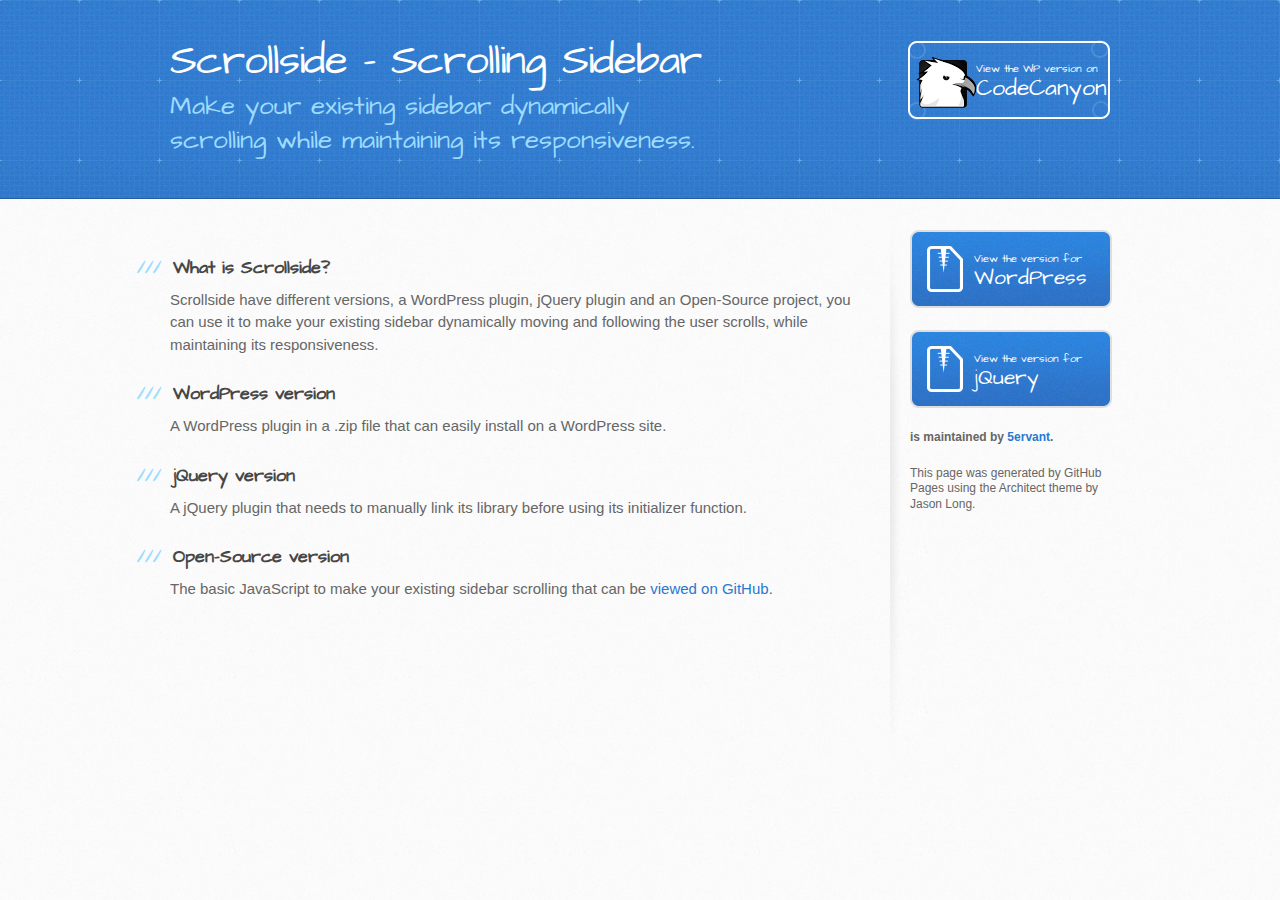
==== commit b828e7ec: "" ====
--- a/index.html
+++ b/index.html
@@ -1,71 +1,71 @@
 <!DOCTYPE html>
 <html>
-  <head>
-    <meta charset='utf-8'>
-    <meta http-equiv="X-UA-Compatible" content="chrome=1">
-    <meta name="viewport" content="width=device-width, initial-scale=1, maximum-scale=1">
-    <link href='https://fonts.googleapis.com/css?family=Architects+Daughter' rel='stylesheet' type='text/css'>
-    <link rel="stylesheet" type="text/css" href="stylesheets/stylesheet.css" media="screen">
-    <link rel="stylesheet" type="text/css" href="stylesheets/github-light.css" media="screen">
-    <link rel="stylesheet" type="text/css" href="stylesheets/print.css" media="print">
+	<head>
+		<meta charset='utf-8'>
+		<meta http-equiv="X-UA-Compatible" content="chrome=1">
+		<meta name="viewport" content="width=device-width, initial-scale=1, maximum-scale=1">
+		<link href='https://fonts.googleapis.com/css?family=Architects+Daughter' rel='stylesheet' type='text/css'>
+		<link rel="stylesheet" type="text/css" href="stylesheets/stylesheet.css" media="screen">
+		<link rel="stylesheet" type="text/css" href="stylesheets/github-light.css" media="screen">
+		<link rel="stylesheet" type="text/css" href="stylesheets/print.css" media="print">
 
-    <!--[if lt IE 9]>
-    <script src="//html5shiv.googlecode.com/svn/trunk/html5.js"></script>
-    <![endif]-->
+		<!--[if lt IE 9]>
+		<script src="//html5shiv.googlecode.com/svn/trunk/html5.js"></script>
+		<![endif]-->
 
-    <title>Scrollside by 5ervant</title>
-  </head>
+		<title>Scrollside - Scrolling Sidebar</title>
+	</head>
 
-  <body>
-    <header>
-      <div class="inner">
-        <h1>Scrollside</h1>
-        <h2>Make your existing sidebar dynamically scrolling while maintaining its responsiveness.</h2>
-        <a href="http://codecanyon.net/user/5ervant/portfolio?ref=5ervant" class="button"><small>View WP version on</small> CodeCanyon</a>
-      </div>
-    </header>
+	<body>
+		<header>
+			<div class="inner">
+				<h1>Scrollside - Scrolling Sidebar</h1>
+				<h2>Make your existing sidebar dynamically scrolling while maintaining its responsiveness.</h2>
+				<a href="http://codecanyon.net/user/5ervant/portfolio?ref=5ervant" class="button"><small>View the WP version on</small> CodeCanyon</a>
+			</div>
+		</header>
 
-    <div id="content-wrapper">
-      <div class="inner clearfix">
-        <section id="main-content">
-          <h3>
-<a id="what-is-scrollside" class="anchor" href="#what-is-scrollside" aria-hidden="true"><span class="octicon octicon-link"></span></a>What is Scrollside?</h3>
+		<div id="content-wrapper">
+			<div class="inner clearfix">
+				<section id="main-content">
+					<h3>
+						<a id="what-is-scrollside" class="anchor" href="#what-is-scrollside" aria-hidden="true"><span class="octicon octicon-link"></span></a>What is Scrollside?</h3>
 
-<p>Scrollside have different versions, a WordPress plugin, jQuery plugin and an Open-Source project, to make your existing sidebar dynamically scrolling while maintaining its responsiveness.</p>
+					<p>Scrollside have different versions, a WordPress plugin, jQuery plugin and an Open-Source project, you can use it to make your existing sidebar dynamically moving and following the user scrolls, while maintaining its responsiveness.</p>
 
-<h3>
-<a id="wordpress-version" class="anchor" href="#wordpress-version" aria-hidden="true"><span class="octicon octicon-link"></span></a>WordPress version</h3>
+					<h3>
+						<a id="wordpress-version" class="anchor" href="#wordpress-version" aria-hidden="true"><span class="octicon octicon-link"></span></a>WordPress version</h3>
 
-<p>The WordPress plugin implementation of Scrollside, you can view this <a href="http://codecanyon.net/user/5ervant/portfolio?ref=5ervant" target="_blank">plugin on CodeCanyon</a>.</p>
+					<p>A WordPress plugin in a .zip file that can easily install on a WordPress site.</p>
 
-<h3>
-<a id="jquery-version" class="anchor" href="#jquery-version" aria-hidden="true"><span class="octicon octicon-link"></span></a>jQuery version</h3>
+					<h3>
+						<a id="jquery-version" class="anchor" href="#jquery-version" aria-hidden="true"><span class="octicon octicon-link"></span></a>jQuery version</h3>
 
-<p>The advanced jQuery plugin implementation of Scrollside, you can view this <a href="https://5ervant.github.io/scrollside/jquery/" target="_blank">plugin here</a>.</p>
+					<p>A jQuery plugin that needs to manually link its library before using its initializer function.</p>
 
-<h3>
-<a id="open-source-version" class="anchor" href="#open-source-version" aria-hidden="true"><span class="octicon octicon-link"></span></a>Open-Source version</h3>
+					<h3>
+						<a id="open-source-version" class="anchor" href="#open-source-version" aria-hidden="true"><span class="octicon octicon-link"></span></a>Open-Source version</h3>
 
-<p>A basic open-source JavaScript to make your existing sidebar scrolling that can be <a href="https://github.com/5ervant/scrollside" target="_blank">viewed on GitHub</a>.</p>
-        </section>
+					<p>The basic JavaScript to make your existing sidebar scrolling that can be <a href="https://github.com/5ervant/scrollside" target="_blank">viewed on GitHub</a>.</p>
+				</section>
 
-        <aside id="sidebar">
-          <a href="http://codecanyon.net/user/5ervant/portfolio?ref=5ervant" class="button">
-            <small>View the version for</small>
-            WordPress
-          </a>
-          <a href="jquery/" class="button">
-            <small>View the version for</small>
-            jQuery
-          </a>
+				<aside id="sidebar">
+					<a href="http://codecanyon.net/user/5ervant/portfolio?ref=5ervant" class="button">
+						<small>View the version for</small>
+						WordPress
+					</a>
+					<a href="jquery/" class="button">
+						<small>View the version for</small>
+						jQuery
+					</a>
 
-          <p class="repo-owner"><a href="https://github.com/5ervant/scrollside"></a> is maintained by <a href="https://github.com/5ervant">5ervant</a>.</p>
+					<p class="repo-owner"><a href="https://github.com/5ervant/scrollside"></a> is maintained by <a href="https://github.com/5ervant">5ervant</a>.</p>
 
-          <p>This page was generated by GitHub Pages using the Architect theme by Jason Long.</p>
-        </aside>
-      </div>
-    </div>
+					<p>This page was generated by GitHub Pages using the Architect theme by Jason Long.</p>
+				</aside>
+			</div>
+		</div>
 
-  
-  </body>
+
+	</body>
 </html>
--- a/stylesheets/stylesheet.css
+++ b/stylesheets/stylesheet.css
@@ -459,7 +459,7 @@
   width: 540px;
   margin-top: 0;
   margin-bottom: 0.2em;
-  font-size: 72px;
+  font-size: 42px; /*Default 72px*/
   font-weight: normal;
   line-height: 1;
   color: #fff;
@@ -535,6 +535,15 @@
   top: 0;
   right: 0;
   background: transparent url(../images/codecanyon-button.png) 0 0 no-repeat;
+}
+header form {
+  position: absolute;
+  top: 0;
+  right: 0;
+  text-align: center;
+}
+header form select {
+  width: 209px;
 }
 aside a.button {
   display: block;
